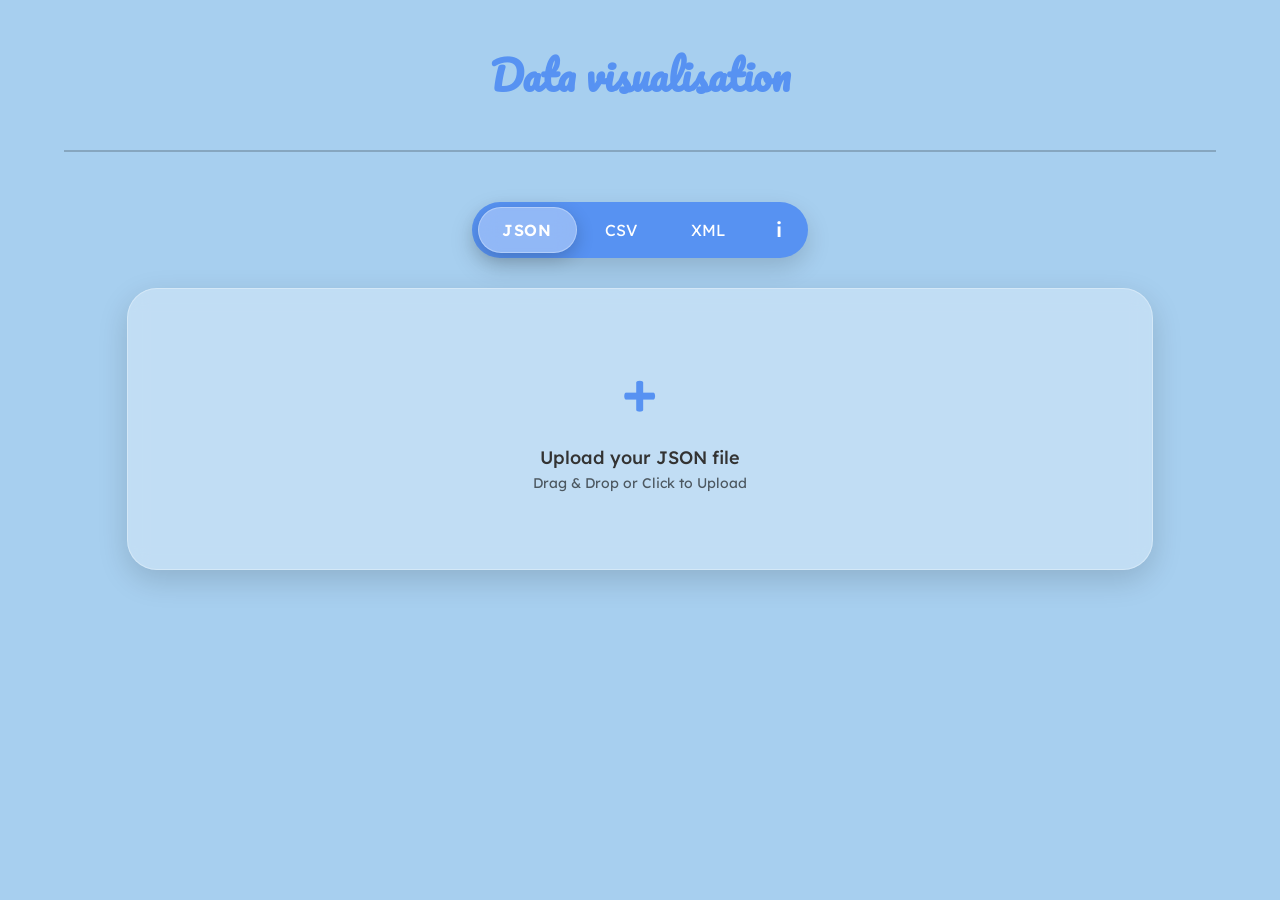
==== index.html @ 43d96d8f "Add files via upload" ====
<!DOCTYPE html>
<html lang="en">
<head>
<meta charset="UTF-8">
<meta name="viewport" content="width=device-width, initial-scale=1.0">
<title>Data visualisation · refined</title>
<link rel="preconnect" href="https://fonts.googleapis.com">
<link rel="preconnect" href="https://fonts.gstatic.com" crossorigin>
<link href="https://fonts.googleapis.com/css2?family=Pacifico&display=swap" rel="stylesheet">
<link href="https://fonts.googleapis.com/css2?family=Lexend:wght@100..900&display=swap" rel="stylesheet">
<link rel="preconnect" href="https://fonts.googleapis.com">
<link rel="preconnect" href="https://fonts.gstatic.com" crossorigin>
<link href="https://fonts.googleapis.com/css2?family=Lilita+One&display=swap" rel="stylesheet">
<style>
body {
    background: #a7cfef;
    margin: 0;
    font-family: "Lexend", sans-serif;
    min-height: 100vh;
    display: flex;
    flex-direction: column;
}
.container {
    flex: 1;
    display: flex;
    flex-direction: column;
}
.headline {
    font-family: "Pacifico";
    font-size: 30pt;
    font-weight: 700;
    text-align: center;
    color: #5792f2;
    margin-top: 40px;
    margin-bottom: 20px;
}
.line {
    border: none;
    height: 2px;
    background: rgba(0,0,0,0.2);
    width: 90%;
    margin: 20px auto;
}
.buttons-row {
    display: flex;
    justify-content: center;
    margin: 30px 0 10px 0;
}
.pill-container {
    position: relative;
    display: flex;
    gap: 6px;
    padding: 6px;
    border-radius: 999px;
    background: #5792f2;
    box-shadow: 0 10px 25px rgba(0,0,0,0.15);
}
.pill-container button,
.pill-container .info-tab {
    position: relative;
    background: none;
    border: none;
    padding: 12px 24px;
    font-size: 16px;
    border-radius: 999px;
    cursor: pointer;
    z-index: 2;
    color: white;
    font-family: "Lexend", sans-serif;
    line-height: 1;
    display: flex;
    align-items: center;
    justify-content: center;
    transition: all 0.3s ease;
}
.pill-container .info-tab {
    padding: 12px 20px;
    font-weight: 600;
    font-size: 20px;
}
.pill-container button.active {
    font-weight: 600;
    letter-spacing: 0.5px;
}
.selector {
    position: absolute;
    top: 50%;
    transform: translateY(-50%);
    left: 6px;
    height: calc(100% - 12px);
    background: rgba(255,255,255,0.35);
    backdrop-filter: blur(10px);
    border-radius: 999px;
    transition: left 0.35s cubic-bezier(.25,.8,.25,1), width 0.35s cubic-bezier(.25,.8,.25,1);
    box-shadow: 0 6px 18px rgba(0,0,0,0.2);
    z-index: 1;
    border: 1px solid rgba(255,255,255,0.3);
    pointer-events: none;
}
.info-panel-wrapper {
    overflow: hidden;
    transition: height 0.4s cubic-bezier(0.25, 0.8, 0.25, 1), opacity 0.3s ease;
    width: fit-content;
    max-width: 90%;
    margin: 0 auto;
    height: 0;
    opacity: 0;
    border-radius: 40px; /* Gleiche Rundung wie Panel */
    box-shadow: 0 10px 25px rgba(0,0,0,0.2); /* Schatten am Wrapper */
}
.info-panel-wrapper.visible {
    opacity: 1;
}
.info-panel {
    width: 500px;
    max-width: 100%;
    background: rgba(255,255,255,0.35);
    backdrop-filter: blur(16px);
    -webkit-backdrop-filter: blur(16px);
    border-radius: 40px;
    padding: 20px 28px;
    border: 1px solid rgba(255,255,255,0.4);
    color: #1e2b3c;
    position: relative;
    will-change: transform, opacity;
    /* Kein eigener Schatten mehr */
}
.info-panel h4 {
    margin: 0 0 8px 0;
    font-family: "Lexend", sans-serif;
    font-weight: 600;
    font-size: 18px;
    color: #0f2a44;
    border-bottom: 1px solid rgba(255,255,255,0.3);
    padding-bottom: 5px;
    padding-right: 30px;
}
.info-panel p {
    margin: 8px 0;
    font-size: 15px;
    line-height: 1.5;
}
.info-panel .format-example {
    background: rgba(255,255,255,0.3);
    border-radius: 24px;
    padding: 12px 16px;
    font-family: monospace;
    font-size: 14px;
    margin-top: 12px;
    border: 1px solid rgba(255,255,255,0.4);
    color: #1d3557;
    word-break: break-word;
    backdrop-filter: blur(4px);
}
.close-info {
    position: absolute;
    top: 12px;
    right: 18px;
    background: rgba(255,255,255,0.3);
    border: none;
    font-size: 24px;
    cursor: pointer;
    color: #2c3e50;
    width: 32px;
    height: 32px;
    border-radius: 50%;
    display: flex;
    align-items: center;
    justify-content: center;
    backdrop-filter: blur(5px);
    transition: 0.2s;
    border: 1px solid rgba(255,255,255,0.4);
}
.close-info:hover {
    background: rgba(255,255,255,0.5);
    transform: scale(1.1);
}
.upload-section {
    position: relative;
    width: 100%;
    display: flex;
    flex-direction: column;
    align-items: center;
    transition: margin 0.35s cubic-bezier(0.25, 0.8, 0.25, 1);
}
.upload-box {
    width: 80%;
    height: 280px;
    margin: 20px auto;
    background: rgba(255,255,255,0.3);
    border-radius: 30px;
    backdrop-filter: blur(10px);
    -webkit-backdrop-filter: blur(10px);
    display: flex;
    flex-direction: column;
    align-items: center;
    justify-content: center;
    cursor: pointer;
    transition: .3s;
    border: 1px solid rgba(255,255,255,0.3);
    box-shadow: 0 10px 30px rgba(0,0,0,0.15);
}
.upload-box:hover {
    background: rgba(255,255,255,0.4);
    box-shadow: 0 15px 35px rgba(0,0,0,0.2);
    transform: translateY(-5px);
}
@keyframes successFlash {
    0% { background: rgba(255,255,255,0.3); border-color: rgba(255,255,255,0.3); }
    20% { background: rgba(200, 240, 200, 0.4); border-color: rgba(76, 175, 80, 0.6); }
    100% { background: rgba(255,255,255,0.3); border-color: rgba(255,255,255,0.3); }
}
@keyframes errorFlash {
    0% { background: rgba(255,255,255,0.3); border-color: rgba(255,255,255,0.3); }
    20% { background: rgba(255, 200, 200, 0.4); border-color: rgba(244, 67, 54, 0.6); }
    100% { background: rgba(255,255,255,0.3); border-color: rgba(255,255,255,0.3); }
}
.upload-box.success-flash { animation: successFlash 1.2s ease-out forwards; }
.upload-box.error-flash { animation: errorFlash 1.2s ease-out forwards; }
.upload-box .icon {
    font-family: "Lilita One", sans-serif;
    font-style: normal;
    font-size: 60px;
    line-height: 1;
    margin-bottom: 15px;
    font-weight: 300;
    transition: all 0.4s cubic-bezier(0.25,0.8,0.25,1);
}
.upload-box .icon.default { color: #5792f2; }
.upload-box:hover .icon.default { transform: scale(1.15) translateY(-10px); color: #5792f2; }
.upload-box .icon.checkmark { color: #4CAF50; animation: checkmarkAppear 0.5s cubic-bezier(0.175,0.885,0.32,1.275); }
.upload-box .icon.xmark { color: #F44336; animation: xmarkAppear 0.5s cubic-bezier(0.175,0.885,0.32,1.275); }
@keyframes checkmarkAppear {
    0% { transform: scale(0) rotate(-180deg); opacity: 0; }
    100% { transform: scale(1) rotate(0deg); opacity: 1; }
}
@keyframes xmarkAppear {
    0% { transform: scale(0) rotate(180deg); opacity: 0; }
    100% { transform: scale(1) rotate(0deg); opacity: 1; }
}
@keyframes slideUp {
    0% { opacity: 0; transform: translateY(30px); }
    100% { opacity: 1; transform: translateY(0); }
}
@keyframes slideDown {
    0% { opacity: 1; transform: translateY(0); }
    100% { opacity: 0; transform: translateY(30px); }
}
.upload-text {
    margin-top: 5px;
    font-size: 18px;
    color: #333;
    font-weight: 500;
    transition: all 0.4s cubic-bezier(0.25,0.8,0.25,1);
}
.upload-text.filename { color: #1c1c1c !important; }
.upload-text.fade-out { opacity: 0; transform: translateY(-10px); }
.upload-text.fade-in { opacity: 1; transform: translateY(0); }
.sub-text {
    font-size: 14px;
    opacity: 0.6;
    margin-top: 5px;
    transition: all 0.4s cubic-bezier(0.25,0.8,0.25,1);
}
input[type=file] { display: none; }
.create-btn-container {
    width: 80%;
    margin: 10px auto 30px auto;
    display: flex;
    justify-content: center;
    opacity: 0;
    transform: translateY(30px);
    transition: opacity 0.5s ease, transform 0.5s ease;
    pointer-events: none;
}
.create-btn-container.show {
    opacity: 1;
    transform: translateY(0);
    pointer-events: auto;
    animation: slideUp 0.5s cubic-bezier(0.175,0.885,0.32,1.275);
}
.create-btn-container.hide { animation: slideDown 0.3s ease forwards; }
.create-btn {
    background: #5792f2;
    color: white;
    border: none;
    padding: 16px 48px;
    font-size: 20px;
    font-weight: 600;
    border-radius: 50px;
    cursor: pointer;
    font-family: "Lexend", sans-serif;
    letter-spacing: 1px;
    box-shadow: 0 15px 30px rgba(87,146,242,0.35);
    transition: all 0.9s cubic-bezier(0.25,0.1,0.15,1);
    border: 1px solid rgba(255,255,255,0.3);
    backdrop-filter: blur(5px);
    position: relative;
    overflow: hidden;
    z-index: 1;
}
.create-btn::before {
    content: '';
    position: absolute;
    top: -50%;
    left: -50%;
    width: 200%;
    height: 200%;
    background: linear-gradient(115deg, rgba(255,255,255,0) 0%, rgba(255,255,255,0.15) 20%, rgba(255,255,255,0.5) 45%, rgba(255,255,255,0.7) 50%, rgba(255,255,255,0.5) 55%, rgba(255,255,255,0.15) 80%, rgba(255,255,255,0) 100%);
    transform: rotate(20deg) translateY(-40%) translateX(-30%);
    transition: transform 2.2s cubic-bezier(0.19,1,0.22,1);
    z-index: -1;
    opacity: 0;
    pointer-events: none;
}
.create-btn::after {
    content: '';
    position: absolute;
    top: 0;
    left: 0;
    width: 100%;
    height: 100%;
    background: radial-gradient(circle at 30% 50%, rgba(255,255,255,0.4) 0%, rgba(255,255,255,0) 70%);
    opacity: 0;
    transition: opacity 1.4s ease;
    z-index: -1;
    pointer-events: none;
}
.create-btn:hover {
    background: rgba(87, 146, 242, 0.45);
    color: #ffffff;
    text-shadow: 0 2px 6px rgba(0,0,0,0.35), 0 0 20px rgba(255,255,255,0.6);
    border-color: rgba(255,255,255,0.95);
    box-shadow: 0 30px 45px rgba(87,146,242,0.4), inset 0 -8px 20px rgba(255,255,255,0.6), inset 0 8px 20px rgba(255,255,255,0.6), 0 0 0 2px rgba(255,255,255,0.3);
    transform: scale(1.08) translateY(-6px);
    backdrop-filter: blur(15px);
    transition: all 1.2s cubic-bezier(0.22,1,0.36,1);
}
.create-btn:hover::before {
    transform: rotate(20deg) translateY(80%) translateX(80%);
    opacity: 1;
    transition: transform 2.8s cubic-bezier(0.25,1,0.3,1), opacity 1s ease;
}
.create-btn:hover::after {
    opacity: 1;
    background: radial-gradient(circle at 70% 30%, rgba(255,255,255,0.6) 0%, rgba(255,255,255,0.2) 40%, rgba(255,255,255,0) 80%);
    transition: opacity 1.2s ease, background 1.5s ease;
}
.create-btn:active {
    transform: translateY(3px) scale(0.97);
    box-shadow: 0 10px 20px rgba(87,146,242,0.3), inset 0 -3px 10px rgba(255,255,255,0.3);
    transition: transform 0.2s ease, box-shadow 0.3s ease;
}
.create-btn:focus { outline: none; }
.loading-overlay {
    position: fixed;
    top:0; left:0; width:100%; height:100%;
    background:#a7cfef; display:flex; align-items:center; justify-content:center;
    z-index:9999; opacity:0; pointer-events:none; transition:opacity 0.3s;
}
.loader { display:flex; gap:15px; }
.loader span { width:20px; height:20px; background:#5792f2; border-radius:50%; animation:pulse 0.6s infinite ease-in-out; }
.loader span:nth-child(2) { animation-delay:0.2s; }
.loader span:nth-child(3) { animation-delay:0.4s; }
@keyframes pulse { 0%,80%,100% { transform:scale(0); opacity:0.3; } 40% { transform:scale(1); opacity:1; } }
</style>
</head>
<body>
<div class="container" id="mainContainer">
    <h1 class="headline">Data visualisation</h1>
    <hr class="line">
    <div class="buttons-row">
        <div class="pill-container" id="pillContainer">
            <div class="selector" id="selector"></div>
            <button class="active">JSON</button>
            <button>CSV</button>
            <button>XML</button>
            <div class="info-tab" id="infoTab">i</div>
        </div>
    </div>
    <div class="info-panel-wrapper" id="infoPanelWrapper">
        <div class="info-panel" id="infoPanel">
            <button class="close-info" id="closeInfoBtn">&times;</button>
            <h4 id="infoTitle">JSON format</h4>
            <p id="infoDesc">Hierarchical key‑value data. Usually an array of objects with x, y, z fields.</p>
            <div class="format-example" id="infoExample">[ {"x": 10, "y": 20, "z": 30}, {"x": 15, "y": 18, "z": 25} ]</div>
        </div>
    </div>
    <div class="upload-section" id="uploadSection">
        <div class="upload-box" id="uploadBox">
            <div class="icon default" id="uploadIcon">+</div>
            <div class="upload-text" id="uploadText">Upload your JSON file</div>
            <div class="sub-text" id="subText">Drag & Drop or Click to Upload</div>
            <input type="file" id="fileInput" accept="">
        </div>
        <div class="create-btn-container" id="createBtnContainer">
            <button class="create-btn" id="createBtn">Create Visualisation</button>
        </div>
    </div>
</div>
<div class="loading-overlay" id="loadingOverlay">
    <div class="loader"><span></span><span></span><span></span></div>
</div>
<script>
const buttons = document.querySelectorAll(".pill-container button");
const selector = document.getElementById("selector");
const infoTab = document.getElementById("infoTab");
const infoPanelWrapper = document.getElementById("infoPanelWrapper");
const infoPanel = document.getElementById("infoPanel");
const closeInfoBtn = document.getElementById("closeInfoBtn");
const uploadBox = document.getElementById("uploadBox");
const fileInput = document.getElementById("fileInput");
const uploadText = document.getElementById("uploadText");
const subText = document.getElementById("subText");
const uploadIcon = document.getElementById("uploadIcon");
const createBtnContainer = document.getElementById("createBtnContainer");
const createBtn = document.getElementById("createBtn");
const infoTitle = document.getElementById("infoTitle");
const infoDesc = document.getElementById("infoDesc");
const infoExample = document.getElementById("infoExample");
let currentFileType = "json";
let currentFile = null;
let infoVisible = false;
let animating = false;
let hoverTimeout = null;

const fileTypes = {
    json: ['.json', 'application/json'],
    csv: ['.csv', 'text/csv'],
    xml: ['.xml', 'text/xml', 'application/xml']
};

const infoContent = {
    json: { title: "JSON format", desc: "Hierarchical key‑value data. Usually an array of objects with x, y, z fields.", example: '[ {"x": 10, "y": 20, "z": 30}, {"x": 15, "y": 18, "z": 25} ]' },
    csv: { title: "CSV format", desc: "Comma‑separated values. First row headers, then rows with x,y,z numbers.", example: 'x,y,z\n10,20,30\n15,18,25\n22,27,33' },
    xml: { title: "XML format", desc: "Nested elements with attributes. Often <point x=\"...\" y=\"...\" z=\"...\" />.", example: '<points>\n  <point x="10" y="20" z="30"/>\n  <point x="15" y="18" z="25"/>\n</points>' }
};

function updateInfoContent(type) {
    const c = infoContent[type];
    infoTitle.innerText = c.title;
    infoDesc.innerText = c.desc;
    infoExample.innerText = c.example;
}

// Animierte Höhenänderung des Info-Panels bei Inhaltwechsel (nur wenn sichtbar)
function animatePanelHeightChange(updateFn) {
    if (!infoVisible || animating) {
        updateFn();
        return;
    }
    animating = true;
    const wrapper = infoPanelWrapper;
    const currentHeight = wrapper.offsetHeight;
    wrapper.style.height = currentHeight + 'px';
    wrapper.offsetHeight;
    updateFn();
    wrapper.style.height = 'auto';
    const targetHeight = wrapper.offsetHeight;
    wrapper.style.height = currentHeight + 'px';
    wrapper.offsetHeight;
    wrapper.style.height = targetHeight + 'px';
    const onTransitionEnd = () => {
        wrapper.style.height = 'auto';
        wrapper.classList.add('visible');
        wrapper.removeEventListener('transitionend', onTransitionEnd);
        animating = false;
    };
    wrapper.addEventListener('transitionend', onTransitionEnd, { once: true });
}

function showInfoPanel() {
    if (infoVisible || animating) return;
    animating = true;
    const wrapper = infoPanelWrapper;
    wrapper.classList.add('visible');
    wrapper.style.height = 'auto';
    const targetHeight = wrapper.offsetHeight;
    wrapper.style.height = '0';
    wrapper.offsetHeight;
    wrapper.style.height = targetHeight + 'px';
    const onTransitionEnd = () => {
        wrapper.style.height = 'auto';
        infoVisible = true;
        animating = false;
        wrapper.removeEventListener('transitionend', onTransitionEnd);
    };
    wrapper.addEventListener('transitionend', onTransitionEnd, { once: true });
}

function hideInfoPanel() {
    if (!infoVisible || animating) return;
    animating = true;
    const wrapper = infoPanelWrapper;
    const currentHeight = wrapper.offsetHeight;
    wrapper.style.height = currentHeight + 'px';
    wrapper.offsetHeight;
    wrapper.style.height = '0';
    const onTransitionEnd = () => {
        wrapper.classList.remove('visible');
        wrapper.style.height = '0';
        infoVisible = false;
        animating = false;
        wrapper.removeEventListener('transitionend', onTransitionEnd);
    };
    wrapper.addEventListener('transitionend', onTransitionEnd, { once: true });
}

// Hover über Upload-Box schließt Info-Panel
uploadBox.addEventListener('mouseenter', () => {
    if (infoVisible && !animating) {
        // Kleiner Delay, damit nicht bei jeder Berührung sofort schließt
        if (hoverTimeout) clearTimeout(hoverTimeout);
        hoverTimeout = setTimeout(() => {
            hideInfoPanel();
        }, 50);
    }
});

uploadBox.addEventListener('mouseleave', () => {
    if (hoverTimeout) {
        clearTimeout(hoverTimeout);
        hoverTimeout = null;
    }
});

function moveSelector(btn) {
    selector.style.width = btn.offsetWidth + "px";
    selector.style.left = btn.offsetLeft + "px";
    buttons.forEach(b => b.classList.remove('active'));
    btn.classList.add('active');
    const fileType = btn.textContent.toLowerCase();
    currentFileType = fileType;
    fileInput.accept = fileTypes[fileType].join(',');
    animateTextChange(uploadText, `Upload your ${fileType.toUpperCase()} file`);
    resetUploadBox();
    hideCreateButton();
    currentFile = null;
    animatePanelHeightChange(() => updateInfoContent(fileType));
}

function animateTextChange(el, newText) {
    el.classList.add('fade-out');
    setTimeout(() => {
        el.textContent = newText;
        el.classList.remove('fade-out');
        el.classList.add('fade-in');
    }, 200);
    setTimeout(() => el.classList.remove('fade-in'), 600);
}

function resetUploadBox() {
    uploadIcon.className = 'icon default';
    uploadIcon.textContent = '+';
    uploadBox.classList.remove('success-flash', 'error-flash');
    uploadText.style.color = '#333';
    uploadText.classList.remove('filename');
    subText.textContent = 'Drag & Drop or Click to Upload';
    subText.style.color = '';
}

function hideCreateButton() {
    createBtnContainer.classList.remove('show');
    createBtnContainer.classList.add('hide');
    setTimeout(() => createBtnContainer.style.display = 'none', 300);
}

function showCreateButton() {
    createBtnContainer.style.display = 'flex';
    void createBtnContainer.offsetWidth;
    createBtnContainer.classList.remove('hide');
    createBtnContainer.classList.add('show');
}

function showSuccess(file) {
    currentFile = file;
    uploadIcon.className = 'icon checkmark';
    uploadIcon.textContent = '✓';
    uploadBox.classList.add('success-flash');
    uploadText.textContent = file.name;
    uploadText.style.color = '#1c1c1c';
    uploadText.classList.add('filename');
    subText.textContent = '✓ File ready for visualisation';
    subText.style.color = '#2e7d32';
    showCreateButton();
    setTimeout(() => uploadBox.classList.remove('success-flash'), 1200);
}

function showError() {
    currentFile = null;
    uploadIcon.className = 'icon xmark';
    uploadIcon.textContent = '✕';
    uploadBox.classList.add('error-flash');
    animateTextChange(uploadText, `Upload your ${currentFileType.toUpperCase()} file`);
    uploadText.style.color = '#c62828';
    uploadText.classList.remove('filename');
    subText.textContent = '✕ Invalid file type. Please select a ' + currentFileType.toUpperCase() + ' file';
    subText.style.color = '#c62828';
    hideCreateButton();
    setTimeout(() => {
        if (!fileInput.files.length || !isValidFileType(fileInput.files[0])) resetUploadBox();
        uploadBox.classList.remove('error-flash');
    }, 3000);
}

function isValidFileType(file) {
    const ext = '.' + file.name.split('.').pop().toLowerCase();
    const type = file.type;
    return fileTypes[currentFileType].some(t => ext === t || type === t || type.includes(currentFileType));
}

function validateAndProcessFile(file) {
    if (file && isValidFileType(file)) { showSuccess(file); fileInput.files = fileInput.files; return true; }
    else if (file) { showError(); fileInput.value = ''; return false; }
    return false;
}

infoTab.addEventListener('click', (e) => {
    e.stopPropagation();
    if (infoVisible) hideInfoPanel(); else showInfoPanel();
});

closeInfoBtn.addEventListener('click', (e) => {
    e.stopPropagation();
    hideInfoPanel();
});

document.addEventListener('click', (e) => {
    if (!infoTab.contains(e.target) && !infoPanelWrapper.contains(e.target) && !e.target.closest('.pill-container button') && infoVisible) {
        hideInfoPanel();
    }
});

window.addEventListener('load', () => {
    setTimeout(() => {
        moveSelector(buttons[0]);
        createBtnContainer.style.display = 'none';
        infoPanelWrapper.style.height = '0';
    }, 50);
});

window.addEventListener('resize', () => {
    const active = document.querySelector(".pill-container button.active") || buttons[0];
    moveSelector(active);
});

buttons.forEach(btn => {
    btn.addEventListener('click', () => {
        moveSelector(btn);
        fileInput.value = '';
        resetUploadBox();
        hideCreateButton();
        currentFile = null;
    });
});

fileInput.addEventListener('change', (e) => validateAndProcessFile(e.target.files[0]));

uploadBox.addEventListener('dragover', (e) => e.preventDefault());
uploadBox.addEventListener('dragleave', () => uploadBox.style.background = "rgba(255,255,255,0.3)");
uploadBox.addEventListener('drop', (e) => {
    e.preventDefault();
    uploadBox.style.background = "rgba(255,255,255,0.3)";
    const file = e.dataTransfer.files[0];
    if (validateAndProcessFile(file)) fileInput.files = e.dataTransfer.files;
    else fileInput.value = '';
});

uploadBox.addEventListener('click', () => fileInput.click());

createBtn.addEventListener('click', () => {
    if (!currentFile) return;
    const overlay = document.getElementById('loadingOverlay');
    document.querySelector('.container').style.display = 'none';
    overlay.style.opacity = '1';
    overlay.style.pointerEvents = 'auto';
    setTimeout(() => {
        overlay.style.opacity = '0';
        overlay.style.pointerEvents = 'none';
    }, 1500);
});

fileInput.accept = fileTypes.json.join(',');
updateInfoContent('json');
</script>
</body>
</html>
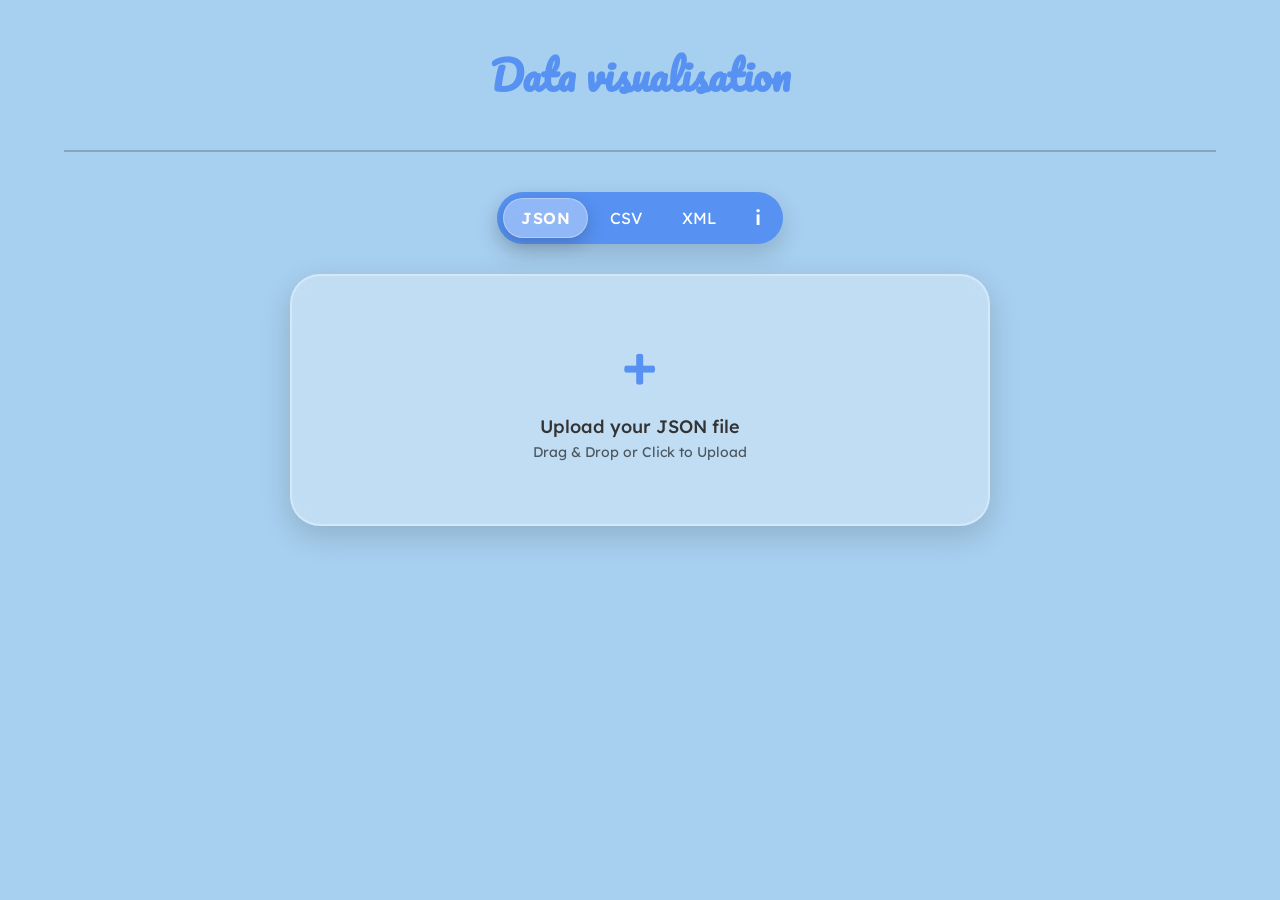
==== commit dccc7d5e: "Add files via upload" ====
--- a/index.html
+++ b/index.html
@@ -1,687 +1,603 @@
-<!DOCTYPE html>
-<html lang="en">
-<head>
-<meta charset="UTF-8">
-<meta name="viewport" content="width=device-width, initial-scale=1.0">
-<title>Data visualisation · refined</title>
-<link rel="preconnect" href="https://fonts.googleapis.com">
-<link rel="preconnect" href="https://fonts.gstatic.com" crossorigin>
-<link href="https://fonts.googleapis.com/css2?family=Pacifico&display=swap" rel="stylesheet">
-<link href="https://fonts.googleapis.com/css2?family=Lexend:wght@100..900&display=swap" rel="stylesheet">
-<link rel="preconnect" href="https://fonts.googleapis.com">
-<link rel="preconnect" href="https://fonts.gstatic.com" crossorigin>
-<link href="https://fonts.googleapis.com/css2?family=Lilita+One&display=swap" rel="stylesheet">
-<style>
-body {
-    background: #a7cfef;
-    margin: 0;
-    font-family: "Lexend", sans-serif;
-    min-height: 100vh;
-    display: flex;
-    flex-direction: column;
-}
-.container {
-    flex: 1;
-    display: flex;
-    flex-direction: column;
-}
-.headline {
-    font-family: "Pacifico";
-    font-size: 30pt;
-    font-weight: 700;
-    text-align: center;
-    color: #5792f2;
-    margin-top: 40px;
-    margin-bottom: 20px;
-}
-.line {
-    border: none;
-    height: 2px;
-    background: rgba(0,0,0,0.2);
-    width: 90%;
-    margin: 20px auto;
-}
-.buttons-row {
-    display: flex;
-    justify-content: center;
-    margin: 30px 0 10px 0;
-}
-.pill-container {
-    position: relative;
-    display: flex;
-    gap: 6px;
-    padding: 6px;
-    border-radius: 999px;
-    background: #5792f2;
-    box-shadow: 0 10px 25px rgba(0,0,0,0.15);
-}
-.pill-container button,
-.pill-container .info-tab {
-    position: relative;
-    background: none;
-    border: none;
-    padding: 12px 24px;
-    font-size: 16px;
-    border-radius: 999px;
-    cursor: pointer;
-    z-index: 2;
-    color: white;
-    font-family: "Lexend", sans-serif;
-    line-height: 1;
-    display: flex;
-    align-items: center;
-    justify-content: center;
-    transition: all 0.3s ease;
-}
-.pill-container .info-tab {
-    padding: 12px 20px;
-    font-weight: 600;
-    font-size: 20px;
-}
-.pill-container button.active {
-    font-weight: 600;
-    letter-spacing: 0.5px;
-}
-.selector {
-    position: absolute;
-    top: 50%;
-    transform: translateY(-50%);
-    left: 6px;
-    height: calc(100% - 12px);
-    background: rgba(255,255,255,0.35);
-    backdrop-filter: blur(10px);
-    border-radius: 999px;
-    transition: left 0.35s cubic-bezier(.25,.8,.25,1), width 0.35s cubic-bezier(.25,.8,.25,1);
-    box-shadow: 0 6px 18px rgba(0,0,0,0.2);
-    z-index: 1;
-    border: 1px solid rgba(255,255,255,0.3);
-    pointer-events: none;
-}
-.info-panel-wrapper {
-    overflow: hidden;
-    transition: height 0.4s cubic-bezier(0.25, 0.8, 0.25, 1), opacity 0.3s ease;
-    width: fit-content;
-    max-width: 90%;
-    margin: 0 auto;
-    height: 0;
-    opacity: 0;
-    border-radius: 40px; /* Gleiche Rundung wie Panel */
-    box-shadow: 0 10px 25px rgba(0,0,0,0.2); /* Schatten am Wrapper */
-}
-.info-panel-wrapper.visible {
-    opacity: 1;
-}
-.info-panel {
-    width: 500px;
-    max-width: 100%;
-    background: rgba(255,255,255,0.35);
-    backdrop-filter: blur(16px);
-    -webkit-backdrop-filter: blur(16px);
-    border-radius: 40px;
-    padding: 20px 28px;
-    border: 1px solid rgba(255,255,255,0.4);
-    color: #1e2b3c;
-    position: relative;
-    will-change: transform, opacity;
-    /* Kein eigener Schatten mehr */
-}
-.info-panel h4 {
-    margin: 0 0 8px 0;
-    font-family: "Lexend", sans-serif;
-    font-weight: 600;
-    font-size: 18px;
-    color: #0f2a44;
-    border-bottom: 1px solid rgba(255,255,255,0.3);
-    padding-bottom: 5px;
-    padding-right: 30px;
-}
-.info-panel p {
-    margin: 8px 0;
-    font-size: 15px;
-    line-height: 1.5;
-}
-.info-panel .format-example {
-    background: rgba(255,255,255,0.3);
-    border-radius: 24px;
-    padding: 12px 16px;
-    font-family: monospace;
-    font-size: 14px;
-    margin-top: 12px;
-    border: 1px solid rgba(255,255,255,0.4);
-    color: #1d3557;
-    word-break: break-word;
-    backdrop-filter: blur(4px);
-}
-.close-info {
-    position: absolute;
-    top: 12px;
-    right: 18px;
-    background: rgba(255,255,255,0.3);
-    border: none;
-    font-size: 24px;
-    cursor: pointer;
-    color: #2c3e50;
-    width: 32px;
-    height: 32px;
-    border-radius: 50%;
-    display: flex;
-    align-items: center;
-    justify-content: center;
-    backdrop-filter: blur(5px);
-    transition: 0.2s;
-    border: 1px solid rgba(255,255,255,0.4);
-}
-.close-info:hover {
-    background: rgba(255,255,255,0.5);
-    transform: scale(1.1);
-}
-.upload-section {
-    position: relative;
-    width: 100%;
-    display: flex;
-    flex-direction: column;
-    align-items: center;
-    transition: margin 0.35s cubic-bezier(0.25, 0.8, 0.25, 1);
-}
-.upload-box {
-    width: 80%;
-    height: 280px;
-    margin: 20px auto;
-    background: rgba(255,255,255,0.3);
-    border-radius: 30px;
-    backdrop-filter: blur(10px);
-    -webkit-backdrop-filter: blur(10px);
-    display: flex;
-    flex-direction: column;
-    align-items: center;
-    justify-content: center;
-    cursor: pointer;
-    transition: .3s;
-    border: 1px solid rgba(255,255,255,0.3);
-    box-shadow: 0 10px 30px rgba(0,0,0,0.15);
-}
-.upload-box:hover {
-    background: rgba(255,255,255,0.4);
-    box-shadow: 0 15px 35px rgba(0,0,0,0.2);
-    transform: translateY(-5px);
-}
-@keyframes successFlash {
-    0% { background: rgba(255,255,255,0.3); border-color: rgba(255,255,255,0.3); }
-    20% { background: rgba(200, 240, 200, 0.4); border-color: rgba(76, 175, 80, 0.6); }
-    100% { background: rgba(255,255,255,0.3); border-color: rgba(255,255,255,0.3); }
-}
-@keyframes errorFlash {
-    0% { background: rgba(255,255,255,0.3); border-color: rgba(255,255,255,0.3); }
-    20% { background: rgba(255, 200, 200, 0.4); border-color: rgba(244, 67, 54, 0.6); }
-    100% { background: rgba(255,255,255,0.3); border-color: rgba(255,255,255,0.3); }
-}
-.upload-box.success-flash { animation: successFlash 1.2s ease-out forwards; }
-.upload-box.error-flash { animation: errorFlash 1.2s ease-out forwards; }
-.upload-box .icon {
-    font-family: "Lilita One", sans-serif;
-    font-style: normal;
-    font-size: 60px;
-    line-height: 1;
-    margin-bottom: 15px;
-    font-weight: 300;
-    transition: all 0.4s cubic-bezier(0.25,0.8,0.25,1);
-}
-.upload-box .icon.default { color: #5792f2; }
-.upload-box:hover .icon.default { transform: scale(1.15) translateY(-10px); color: #5792f2; }
-.upload-box .icon.checkmark { color: #4CAF50; animation: checkmarkAppear 0.5s cubic-bezier(0.175,0.885,0.32,1.275); }
-.upload-box .icon.xmark { color: #F44336; animation: xmarkAppear 0.5s cubic-bezier(0.175,0.885,0.32,1.275); }
-@keyframes checkmarkAppear {
-    0% { transform: scale(0) rotate(-180deg); opacity: 0; }
-    100% { transform: scale(1) rotate(0deg); opacity: 1; }
-}
-@keyframes xmarkAppear {
-    0% { transform: scale(0) rotate(180deg); opacity: 0; }
-    100% { transform: scale(1) rotate(0deg); opacity: 1; }
-}
-@keyframes slideUp {
-    0% { opacity: 0; transform: translateY(30px); }
-    100% { opacity: 1; transform: translateY(0); }
-}
-@keyframes slideDown {
-    0% { opacity: 1; transform: translateY(0); }
-    100% { opacity: 0; transform: translateY(30px); }
-}
-.upload-text {
-    margin-top: 5px;
-    font-size: 18px;
-    color: #333;
-    font-weight: 500;
-    transition: all 0.4s cubic-bezier(0.25,0.8,0.25,1);
-}
-.upload-text.filename { color: #1c1c1c !important; }
-.upload-text.fade-out { opacity: 0; transform: translateY(-10px); }
-.upload-text.fade-in { opacity: 1; transform: translateY(0); }
-.sub-text {
-    font-size: 14px;
-    opacity: 0.6;
-    margin-top: 5px;
-    transition: all 0.4s cubic-bezier(0.25,0.8,0.25,1);
-}
-input[type=file] { display: none; }
-.create-btn-container {
-    width: 80%;
-    margin: 10px auto 30px auto;
-    display: flex;
-    justify-content: center;
-    opacity: 0;
-    transform: translateY(30px);
-    transition: opacity 0.5s ease, transform 0.5s ease;
-    pointer-events: none;
-}
-.create-btn-container.show {
-    opacity: 1;
-    transform: translateY(0);
-    pointer-events: auto;
-    animation: slideUp 0.5s cubic-bezier(0.175,0.885,0.32,1.275);
-}
-.create-btn-container.hide { animation: slideDown 0.3s ease forwards; }
-.create-btn {
-    background: #5792f2;
-    color: white;
-    border: none;
-    padding: 16px 48px;
-    font-size: 20px;
-    font-weight: 600;
-    border-radius: 50px;
-    cursor: pointer;
-    font-family: "Lexend", sans-serif;
-    letter-spacing: 1px;
-    box-shadow: 0 15px 30px rgba(87,146,242,0.35);
-    transition: all 0.9s cubic-bezier(0.25,0.1,0.15,1);
-    border: 1px solid rgba(255,255,255,0.3);
-    backdrop-filter: blur(5px);
-    position: relative;
-    overflow: hidden;
-    z-index: 1;
-}
-.create-btn::before {
-    content: '';
-    position: absolute;
-    top: -50%;
-    left: -50%;
-    width: 200%;
-    height: 200%;
-    background: linear-gradient(115deg, rgba(255,255,255,0) 0%, rgba(255,255,255,0.15) 20%, rgba(255,255,255,0.5) 45%, rgba(255,255,255,0.7) 50%, rgba(255,255,255,0.5) 55%, rgba(255,255,255,0.15) 80%, rgba(255,255,255,0) 100%);
-    transform: rotate(20deg) translateY(-40%) translateX(-30%);
-    transition: transform 2.2s cubic-bezier(0.19,1,0.22,1);
-    z-index: -1;
-    opacity: 0;
-    pointer-events: none;
-}
-.create-btn::after {
-    content: '';
-    position: absolute;
-    top: 0;
-    left: 0;
-    width: 100%;
-    height: 100%;
-    background: radial-gradient(circle at 30% 50%, rgba(255,255,255,0.4) 0%, rgba(255,255,255,0) 70%);
-    opacity: 0;
-    transition: opacity 1.4s ease;
-    z-index: -1;
-    pointer-events: none;
-}
-.create-btn:hover {
-    background: rgba(87, 146, 242, 0.45);
-    color: #ffffff;
-    text-shadow: 0 2px 6px rgba(0,0,0,0.35), 0 0 20px rgba(255,255,255,0.6);
-    border-color: rgba(255,255,255,0.95);
-    box-shadow: 0 30px 45px rgba(87,146,242,0.4), inset 0 -8px 20px rgba(255,255,255,0.6), inset 0 8px 20px rgba(255,255,255,0.6), 0 0 0 2px rgba(255,255,255,0.3);
-    transform: scale(1.08) translateY(-6px);
-    backdrop-filter: blur(15px);
-    transition: all 1.2s cubic-bezier(0.22,1,0.36,1);
-}
-.create-btn:hover::before {
-    transform: rotate(20deg) translateY(80%) translateX(80%);
-    opacity: 1;
-    transition: transform 2.8s cubic-bezier(0.25,1,0.3,1), opacity 1s ease;
-}
-.create-btn:hover::after {
-    opacity: 1;
-    background: radial-gradient(circle at 70% 30%, rgba(255,255,255,0.6) 0%, rgba(255,255,255,0.2) 40%, rgba(255,255,255,0) 80%);
-    transition: opacity 1.2s ease, background 1.5s ease;
-}
-.create-btn:active {
-    transform: translateY(3px) scale(0.97);
-    box-shadow: 0 10px 20px rgba(87,146,242,0.3), inset 0 -3px 10px rgba(255,255,255,0.3);
-    transition: transform 0.2s ease, box-shadow 0.3s ease;
-}
-.create-btn:focus { outline: none; }
-.loading-overlay {
-    position: fixed;
-    top:0; left:0; width:100%; height:100%;
-    background:#a7cfef; display:flex; align-items:center; justify-content:center;
-    z-index:9999; opacity:0; pointer-events:none; transition:opacity 0.3s;
-}
-.loader { display:flex; gap:15px; }
-.loader span { width:20px; height:20px; background:#5792f2; border-radius:50%; animation:pulse 0.6s infinite ease-in-out; }
-.loader span:nth-child(2) { animation-delay:0.2s; }
-.loader span:nth-child(3) { animation-delay:0.4s; }
-@keyframes pulse { 0%,80%,100% { transform:scale(0); opacity:0.3; } 40% { transform:scale(1); opacity:1; } }
-</style>
-</head>
-<body>
-<div class="container" id="mainContainer">
-    <h1 class="headline">Data visualisation</h1>
-    <hr class="line">
-    <div class="buttons-row">
-        <div class="pill-container" id="pillContainer">
-            <div class="selector" id="selector"></div>
-            <button class="active">JSON</button>
-            <button>CSV</button>
-            <button>XML</button>
-            <div class="info-tab" id="infoTab">i</div>
-        </div>
-    </div>
-    <div class="info-panel-wrapper" id="infoPanelWrapper">
-        <div class="info-panel" id="infoPanel">
-            <button class="close-info" id="closeInfoBtn">&times;</button>
-            <h4 id="infoTitle">JSON format</h4>
-            <p id="infoDesc">Hierarchical key‑value data. Usually an array of objects with x, y, z fields.</p>
-            <div class="format-example" id="infoExample">[ {"x": 10, "y": 20, "z": 30}, {"x": 15, "y": 18, "z": 25} ]</div>
-        </div>
-    </div>
-    <div class="upload-section" id="uploadSection">
-        <div class="upload-box" id="uploadBox">
-            <div class="icon default" id="uploadIcon">+</div>
-            <div class="upload-text" id="uploadText">Upload your JSON file</div>
-            <div class="sub-text" id="subText">Drag & Drop or Click to Upload</div>
-            <input type="file" id="fileInput" accept="">
-        </div>
-        <div class="create-btn-container" id="createBtnContainer">
-            <button class="create-btn" id="createBtn">Create Visualisation</button>
-        </div>
-    </div>
-</div>
-<div class="loading-overlay" id="loadingOverlay">
-    <div class="loader"><span></span><span></span><span></span></div>
-</div>
-<script>
-const buttons = document.querySelectorAll(".pill-container button");
-const selector = document.getElementById("selector");
-const infoTab = document.getElementById("infoTab");
-const infoPanelWrapper = document.getElementById("infoPanelWrapper");
-const infoPanel = document.getElementById("infoPanel");
-const closeInfoBtn = document.getElementById("closeInfoBtn");
-const uploadBox = document.getElementById("uploadBox");
-const fileInput = document.getElementById("fileInput");
-const uploadText = document.getElementById("uploadText");
-const subText = document.getElementById("subText");
-const uploadIcon = document.getElementById("uploadIcon");
-const createBtnContainer = document.getElementById("createBtnContainer");
-const createBtn = document.getElementById("createBtn");
-const infoTitle = document.getElementById("infoTitle");
-const infoDesc = document.getElementById("infoDesc");
-const infoExample = document.getElementById("infoExample");
-let currentFileType = "json";
-let currentFile = null;
-let infoVisible = false;
-let animating = false;
-let hoverTimeout = null;
-
-const fileTypes = {
-    json: ['.json', 'application/json'],
-    csv: ['.csv', 'text/csv'],
-    xml: ['.xml', 'text/xml', 'application/xml']
-};
-
-const infoContent = {
-    json: { title: "JSON format", desc: "Hierarchical key‑value data. Usually an array of objects with x, y, z fields.", example: '[ {"x": 10, "y": 20, "z": 30}, {"x": 15, "y": 18, "z": 25} ]' },
-    csv: { title: "CSV format", desc: "Comma‑separated values. First row headers, then rows with x,y,z numbers.", example: 'x,y,z\n10,20,30\n15,18,25\n22,27,33' },
-    xml: { title: "XML format", desc: "Nested elements with attributes. Often <point x=\"...\" y=\"...\" z=\"...\" />.", example: '<points>\n  <point x="10" y="20" z="30"/>\n  <point x="15" y="18" z="25"/>\n</points>' }
-};
-
-function updateInfoContent(type) {
-    const c = infoContent[type];
-    infoTitle.innerText = c.title;
-    infoDesc.innerText = c.desc;
-    infoExample.innerText = c.example;
-}
-
-// Animierte Höhenänderung des Info-Panels bei Inhaltwechsel (nur wenn sichtbar)
-function animatePanelHeightChange(updateFn) {
-    if (!infoVisible || animating) {
-        updateFn();
-        return;
-    }
-    animating = true;
-    const wrapper = infoPanelWrapper;
-    const currentHeight = wrapper.offsetHeight;
-    wrapper.style.height = currentHeight + 'px';
-    wrapper.offsetHeight;
-    updateFn();
-    wrapper.style.height = 'auto';
-    const targetHeight = wrapper.offsetHeight;
-    wrapper.style.height = currentHeight + 'px';
-    wrapper.offsetHeight;
-    wrapper.style.height = targetHeight + 'px';
-    const onTransitionEnd = () => {
-        wrapper.style.height = 'auto';
-        wrapper.classList.add('visible');
-        wrapper.removeEventListener('transitionend', onTransitionEnd);
-        animating = false;
-    };
-    wrapper.addEventListener('transitionend', onTransitionEnd, { once: true });
-}
-
-function showInfoPanel() {
-    if (infoVisible || animating) return;
-    animating = true;
-    const wrapper = infoPanelWrapper;
-    wrapper.classList.add('visible');
-    wrapper.style.height = 'auto';
-    const targetHeight = wrapper.offsetHeight;
-    wrapper.style.height = '0';
-    wrapper.offsetHeight;
-    wrapper.style.height = targetHeight + 'px';
-    const onTransitionEnd = () => {
-        wrapper.style.height = 'auto';
-        infoVisible = true;
-        animating = false;
-        wrapper.removeEventListener('transitionend', onTransitionEnd);
-    };
-    wrapper.addEventListener('transitionend', onTransitionEnd, { once: true });
-}
-
-function hideInfoPanel() {
-    if (!infoVisible || animating) return;
-    animating = true;
-    const wrapper = infoPanelWrapper;
-    const currentHeight = wrapper.offsetHeight;
-    wrapper.style.height = currentHeight + 'px';
-    wrapper.offsetHeight;
-    wrapper.style.height = '0';
-    const onTransitionEnd = () => {
-        wrapper.classList.remove('visible');
-        wrapper.style.height = '0';
-        infoVisible = false;
-        animating = false;
-        wrapper.removeEventListener('transitionend', onTransitionEnd);
-    };
-    wrapper.addEventListener('transitionend', onTransitionEnd, { once: true });
-}
-
-// Hover über Upload-Box schließt Info-Panel
-uploadBox.addEventListener('mouseenter', () => {
-    if (infoVisible && !animating) {
-        // Kleiner Delay, damit nicht bei jeder Berührung sofort schließt
-        if (hoverTimeout) clearTimeout(hoverTimeout);
-        hoverTimeout = setTimeout(() => {
-            hideInfoPanel();
-        }, 50);
-    }
-});
-
-uploadBox.addEventListener('mouseleave', () => {
-    if (hoverTimeout) {
-        clearTimeout(hoverTimeout);
-        hoverTimeout = null;
-    }
-});
-
-function moveSelector(btn) {
-    selector.style.width = btn.offsetWidth + "px";
-    selector.style.left = btn.offsetLeft + "px";
-    buttons.forEach(b => b.classList.remove('active'));
-    btn.classList.add('active');
-    const fileType = btn.textContent.toLowerCase();
-    currentFileType = fileType;
-    fileInput.accept = fileTypes[fileType].join(',');
-    animateTextChange(uploadText, `Upload your ${fileType.toUpperCase()} file`);
-    resetUploadBox();
-    hideCreateButton();
-    currentFile = null;
-    animatePanelHeightChange(() => updateInfoContent(fileType));
-}
-
-function animateTextChange(el, newText) {
-    el.classList.add('fade-out');
-    setTimeout(() => {
-        el.textContent = newText;
-        el.classList.remove('fade-out');
-        el.classList.add('fade-in');
-    }, 200);
-    setTimeout(() => el.classList.remove('fade-in'), 600);
-}
-
-function resetUploadBox() {
-    uploadIcon.className = 'icon default';
-    uploadIcon.textContent = '+';
-    uploadBox.classList.remove('success-flash', 'error-flash');
-    uploadText.style.color = '#333';
-    uploadText.classList.remove('filename');
-    subText.textContent = 'Drag & Drop or Click to Upload';
-    subText.style.color = '';
-}
-
-function hideCreateButton() {
-    createBtnContainer.classList.remove('show');
-    createBtnContainer.classList.add('hide');
-    setTimeout(() => createBtnContainer.style.display = 'none', 300);
-}
-
-function showCreateButton() {
-    createBtnContainer.style.display = 'flex';
-    void createBtnContainer.offsetWidth;
-    createBtnContainer.classList.remove('hide');
-    createBtnContainer.classList.add('show');
-}
-
-function showSuccess(file) {
-    currentFile = file;
-    uploadIcon.className = 'icon checkmark';
-    uploadIcon.textContent = '✓';
-    uploadBox.classList.add('success-flash');
-    uploadText.textContent = file.name;
-    uploadText.style.color = '#1c1c1c';
-    uploadText.classList.add('filename');
-    subText.textContent = '✓ File ready for visualisation';
-    subText.style.color = '#2e7d32';
-    showCreateButton();
-    setTimeout(() => uploadBox.classList.remove('success-flash'), 1200);
-}
-
-function showError() {
-    currentFile = null;
-    uploadIcon.className = 'icon xmark';
-    uploadIcon.textContent = '✕';
-    uploadBox.classList.add('error-flash');
-    animateTextChange(uploadText, `Upload your ${currentFileType.toUpperCase()} file`);
-    uploadText.style.color = '#c62828';
-    uploadText.classList.remove('filename');
-    subText.textContent = '✕ Invalid file type. Please select a ' + currentFileType.toUpperCase() + ' file';
-    subText.style.color = '#c62828';
-    hideCreateButton();
-    setTimeout(() => {
-        if (!fileInput.files.length || !isValidFileType(fileInput.files[0])) resetUploadBox();
-        uploadBox.classList.remove('error-flash');
-    }, 3000);
-}
-
-function isValidFileType(file) {
-    const ext = '.' + file.name.split('.').pop().toLowerCase();
-    const type = file.type;
-    return fileTypes[currentFileType].some(t => ext === t || type === t || type.includes(currentFileType));
-}
-
-function validateAndProcessFile(file) {
-    if (file && isValidFileType(file)) { showSuccess(file); fileInput.files = fileInput.files; return true; }
-    else if (file) { showError(); fileInput.value = ''; return false; }
-    return false;
-}
-
-infoTab.addEventListener('click', (e) => {
-    e.stopPropagation();
-    if (infoVisible) hideInfoPanel(); else showInfoPanel();
-});
-
-closeInfoBtn.addEventListener('click', (e) => {
-    e.stopPropagation();
-    hideInfoPanel();
-});
-
-document.addEventListener('click', (e) => {
-    if (!infoTab.contains(e.target) && !infoPanelWrapper.contains(e.target) && !e.target.closest('.pill-container button') && infoVisible) {
-        hideInfoPanel();
-    }
-});
-
-window.addEventListener('load', () => {
-    setTimeout(() => {
-        moveSelector(buttons[0]);
-        createBtnContainer.style.display = 'none';
-        infoPanelWrapper.style.height = '0';
-    }, 50);
-});
-
-window.addEventListener('resize', () => {
-    const active = document.querySelector(".pill-container button.active") || buttons[0];
-    moveSelector(active);
-});
-
-buttons.forEach(btn => {
-    btn.addEventListener('click', () => {
-        moveSelector(btn);
-        fileInput.value = '';
-        resetUploadBox();
-        hideCreateButton();
-        currentFile = null;
-    });
-});
-
-fileInput.addEventListener('change', (e) => validateAndProcessFile(e.target.files[0]));
-
-uploadBox.addEventListener('dragover', (e) => e.preventDefault());
-uploadBox.addEventListener('dragleave', () => uploadBox.style.background = "rgba(255,255,255,0.3)");
-uploadBox.addEventListener('drop', (e) => {
-    e.preventDefault();
-    uploadBox.style.background = "rgba(255,255,255,0.3)";
-    const file = e.dataTransfer.files[0];
-    if (validateAndProcessFile(file)) fileInput.files = e.dataTransfer.files;
-    else fileInput.value = '';
-});
-
-uploadBox.addEventListener('click', () => fileInput.click());
-
-createBtn.addEventListener('click', () => {
-    if (!currentFile) return;
-    const overlay = document.getElementById('loadingOverlay');
-    document.querySelector('.container').style.display = 'none';
-    overlay.style.opacity = '1';
-    overlay.style.pointerEvents = 'auto';
-    setTimeout(() => {
-        overlay.style.opacity = '0';
-        overlay.style.pointerEvents = 'none';
-    }, 1500);
-});
-
-fileInput.accept = fileTypes.json.join(',');
-updateInfoContent('json');
-</script>
-</body>
-</html>+<!DOCTYPE html>
+<html lang="en">
+<head>
+<meta charset="UTF-8">
+<meta name="viewport" content="width=device-width, initial-scale=1.0">
+<title>Data visualisation · refined</title>
+<link rel="preconnect" href="https://fonts.googleapis.com">
+<link rel="preconnect" href="https://fonts.gstatic.com" crossorigin>
+<link href="https://fonts.googleapis.com/css2?family=Pacifico&display=swap" rel="stylesheet">
+<link href="https://fonts.googleapis.com/css2?family=Lexend:wght@100..900&display=swap" rel="stylesheet">
+<link href="https://fonts.googleapis.com/css2?family=Lilita+One&display=swap" rel="stylesheet">
+<style>
+*, *::before, *::after { box-sizing: border-box; }
+body {
+    background: #a7cfef;
+    margin: 0;
+    padding: 0;
+    font-family: "Lexend", sans-serif;
+    min-height: 100vh;
+    display: flex;
+    flex-direction: column;
+}
+.container { flex: 1; display: flex; flex-direction: column; }
+.headline {
+    font-family: "Pacifico";
+    font-size: clamp(20pt, 5vw, 30pt);
+    font-weight: 700;
+    text-align: center;
+    color: #5792f2;
+    margin-top: clamp(20px, 5vh, 40px);
+    margin-bottom: 20px;
+    padding: 0 16px;
+}
+.line { border: none; height: 2px; background: rgba(0,0,0,0.2); width: 90%; margin: 20px auto; }
+.buttons-row { display: flex; justify-content: center; margin: 20px 16px 10px; }
+.pill-container {
+    position: relative; display: flex; gap: 4px; padding: 6px;
+    border-radius: 999px; background: #5792f2;
+    box-shadow: 0 10px 25px rgba(0,0,0,0.15); max-width: 100%; flex-wrap: nowrap;
+}
+.pill-container button, .pill-container .info-tab {
+    position: relative; background: none; border: none;
+    padding: 10px 18px; font-size: clamp(13px, 3vw, 16px);
+    border-radius: 999px; cursor: pointer; z-index: 2; color: white;
+    font-family: "Lexend", sans-serif; line-height: 1;
+    display: flex; align-items: center; justify-content: center;
+    transition: all 0.3s ease; white-space: nowrap;
+}
+.pill-container .info-tab {
+    padding: 10px 16px; font-weight: 600;
+    font-size: clamp(15px, 4vw, 20px); flex-shrink: 0;
+}
+.pill-container button.active { font-weight: 600; letter-spacing: 0.5px; }
+.selector {
+    position: absolute; top: 50%; transform: translateY(-50%);
+    left: 6px; height: calc(100% - 12px);
+    background: rgba(255,255,255,0.35); backdrop-filter: blur(10px);
+    border-radius: 999px;
+    transition: left 0.35s cubic-bezier(.25,.8,.25,1), width 0.35s cubic-bezier(.25,.8,.25,1);
+    box-shadow: 0 6px 18px rgba(0,0,0,0.2); z-index: 1;
+    border: 1px solid rgba(255,255,255,0.3); pointer-events: none; opacity: 0;
+}
+.selector.ready { opacity: 1; transition: left 0.35s cubic-bezier(.25,.8,.25,1), width 0.35s cubic-bezier(.25,.8,.25,1), opacity 0.2s; }
+.info-panel-wrapper {
+    overflow: hidden; height: 0; opacity: 0;
+    width: min(68%, 595px); margin: 0 auto;
+    border-radius: 40px; box-shadow: 0 10px 25px rgba(0,0,0,0.2); will-change: height;
+}
+.info-panel-wrapper.animating { transition: height 0.4s cubic-bezier(0.25, 0.8, 0.25, 1), opacity 0.3s ease; }
+.info-panel-wrapper.visible { opacity: 1; }
+.info-panel {
+    width: 100%; background: rgba(255,255,255,0.35);
+    backdrop-filter: blur(16px); -webkit-backdrop-filter: blur(16px);
+    border-radius: 40px; padding: clamp(14px, 3vw, 20px) clamp(16px, 4vw, 28px);
+    border: 1px solid rgba(255,255,255,0.4); color: #1e2b3c; position: relative;
+}
+.info-panel h4 {
+    margin: 0 0 8px 0; font-family: "Lexend", sans-serif; font-weight: 600;
+    font-size: clamp(15px, 3vw, 18px); color: #0f2a44;
+    border-bottom: 1px solid rgba(255,255,255,0.3); padding-bottom: 5px; padding-right: 36px;
+}
+.info-panel p { margin: 8px 0; font-size: clamp(13px, 2.5vw, 15px); line-height: 1.5; }
+.info-panel .format-example {
+    background: rgba(255,255,255,0.3); border-radius: 24px; padding: 10px 14px;
+    font-family: monospace; font-size: clamp(11px, 2vw, 14px); margin-top: 12px;
+    border: 1px solid rgba(255,255,255,0.4); color: #1d3557;
+    word-break: break-word; white-space: pre-wrap; backdrop-filter: blur(4px);
+}
+.close-info {
+    position: absolute; top: 12px; right: 14px;
+    background: rgba(255,255,255,0.3); border: 1px solid rgba(255,255,255,0.4);
+    font-size: 22px; cursor: pointer; color: #2c3e50;
+    width: 32px; height: 32px; border-radius: 50%;
+    display: flex; align-items: center; justify-content: center;
+    backdrop-filter: blur(5px); transition: background 0.2s, transform 0.2s; flex-shrink: 0;
+}
+.close-info:hover { background: rgba(255,255,255,0.5); transform: scale(1.1); }
+.upload-section { width: 100%; display: flex; flex-direction: column; align-items: center; padding: 0 16px; }
+.upload-box {
+    width: min(80%, 700px); height: clamp(180px, 28vh, 280px); margin: 20px auto;
+    background: rgba(255,255,255,0.3); border-radius: 30px;
+    backdrop-filter: blur(10px); -webkit-backdrop-filter: blur(10px);
+    display: flex; flex-direction: column; align-items: center; justify-content: center;
+    cursor: pointer; transition: background 0.3s, box-shadow 0.3s, transform 0.3s;
+    border: 2px solid rgba(255,255,255,0.3);
+    box-shadow: 0 10px 30px rgba(0,0,0,0.15); padding: 16px; text-align: center;
+    user-select: none;
+}
+.upload-box:hover { background: rgba(255,255,255,0.4); box-shadow: 0 15px 35px rgba(0,0,0,0.2); transform: translateY(-5px); }
+.upload-box.drag-over { background: rgba(255,255,255,0.5); border-color: rgba(87,146,242,0.7); transform: translateY(-5px); box-shadow: 0 15px 35px rgba(87,146,242,0.3); }
+@keyframes successFlash {
+    0%   { background: rgba(255,255,255,0.3); border-color: rgba(255,255,255,0.3); }
+    20%  { background: rgba(200,240,200,0.4); border-color: rgba(76,175,80,0.6); }
+    100% { background: rgba(255,255,255,0.3); border-color: rgba(255,255,255,0.3); }
+}
+@keyframes errorFlash {
+    0%   { background: rgba(255,255,255,0.3); border-color: rgba(255,255,255,0.3); }
+    20%  { background: rgba(255,200,200,0.4); border-color: rgba(244,67,54,0.6); }
+    100% { background: rgba(255,255,255,0.3); border-color: rgba(255,255,255,0.3); }
+}
+.upload-box.success-flash { animation: successFlash 1.2s ease-out forwards; }
+.upload-box.error-flash   { animation: errorFlash 1.2s ease-out forwards; }
+.upload-box .icon {
+    font-family: "Lilita One", sans-serif; font-style: normal;
+    font-size: clamp(40px, 8vw, 60px); line-height: 1; margin-bottom: 12px;
+    transition: transform 0.4s cubic-bezier(0.25,0.8,0.25,1), color 0.4s;
+    pointer-events: none;
+}
+.upload-box .icon.default  { color: #5792f2; }
+.upload-box:hover .icon.default { transform: scale(1.15) translateY(-10px); }
+.upload-box .icon.checkmark { color: #4CAF50; animation: iconAppear 0.5s cubic-bezier(0.175,0.885,0.32,1.275); }
+.upload-box .icon.xmark     { color: #F44336; animation: iconAppear 0.5s cubic-bezier(0.175,0.885,0.32,1.275); }
+@keyframes iconAppear {
+    0%   { transform: scale(0) rotate(-180deg); opacity: 0; }
+    100% { transform: scale(1) rotate(0deg);   opacity: 1; }
+}
+@keyframes slideUp {
+    0%   { opacity: 0; transform: translateY(30px); }
+    100% { opacity: 1; transform: translateY(0); }
+}
+@keyframes slideDown {
+    0%   { opacity: 1; transform: translateY(0); }
+    100% { opacity: 0; transform: translateY(30px); }
+}
+.upload-text {
+    margin-top: 4px; font-size: clamp(14px, 3vw, 18px); color: #333; font-weight: 500;
+    transition: opacity 0.25s, transform 0.25s, color 0.3s;
+    word-break: break-all; max-width: 90%; pointer-events: none;
+}
+.upload-text.filename  { color: #1c1c1c !important; }
+.upload-text.fade-out  { opacity: 0; transform: translateY(-8px); }
+.sub-text { font-size: clamp(11px, 2.5vw, 14px); opacity: 0.6; margin-top: 5px; transition: color 0.3s, opacity 0.3s; pointer-events: none; }
+input[type=file] { display: none; }
+.create-btn-container {
+    width: min(80%, 700px); margin: 6px auto 30px;
+    display: flex; justify-content: center;
+    opacity: 0; transform: translateY(30px);
+    transition: opacity 0.5s ease, transform 0.5s ease; pointer-events: none;
+}
+.create-btn-container.show {
+    opacity: 1; transform: translateY(0); pointer-events: auto;
+    animation: slideUp 0.5s cubic-bezier(0.175,0.885,0.32,1.275);
+}
+.create-btn-container.hide { animation: slideDown 0.3s ease forwards; }
+.create-btn {
+    background: #5792f2; color: white; border: 1px solid rgba(255,255,255,0.3);
+    padding: clamp(12px, 2.5vw, 16px) clamp(28px, 6vw, 48px);
+    font-size: clamp(15px, 3.5vw, 20px); font-weight: 600; border-radius: 50px;
+    cursor: pointer; font-family: "Lexend", sans-serif; letter-spacing: 1px;
+    box-shadow: 0 15px 30px rgba(87,146,242,0.35);
+    transition: all 0.9s cubic-bezier(0.25,0.1,0.15,1);
+    backdrop-filter: blur(5px); position: relative; overflow: hidden; z-index: 1;
+}
+.create-btn::before {
+    content: ''; position: absolute; top: -50%; left: -50%; width: 200%; height: 200%;
+    background: linear-gradient(115deg, rgba(255,255,255,0) 0%, rgba(255,255,255,0.15) 20%, rgba(255,255,255,0.5) 45%, rgba(255,255,255,0.7) 50%, rgba(255,255,255,0.5) 55%, rgba(255,255,255,0.15) 80%, rgba(255,255,255,0) 100%);
+    transform: rotate(20deg) translateY(-40%) translateX(-30%);
+    transition: transform 2.2s cubic-bezier(0.19,1,0.22,1); z-index: -1; opacity: 0; pointer-events: none;
+}
+.create-btn::after {
+    content: ''; position: absolute; inset: 0;
+    background: radial-gradient(circle at 30% 50%, rgba(255,255,255,0.4) 0%, rgba(255,255,255,0) 70%);
+    opacity: 0; transition: opacity 1.4s ease; z-index: -1; pointer-events: none;
+}
+.create-btn:hover {
+    background: rgba(87,146,242,0.45);
+    text-shadow: 0 2px 6px rgba(0,0,0,0.35), 0 0 20px rgba(255,255,255,0.6);
+    border-color: rgba(255,255,255,0.95);
+    box-shadow: 0 30px 45px rgba(87,146,242,0.4), inset 0 -8px 20px rgba(255,255,255,0.6), inset 0 8px 20px rgba(255,255,255,0.6), 0 0 0 2px rgba(255,255,255,0.3);
+    transform: scale(1.08) translateY(-6px); backdrop-filter: blur(15px);
+    transition: all 1.2s cubic-bezier(0.22,1,0.36,1);
+}
+.create-btn:hover::before { transform: rotate(20deg) translateY(80%) translateX(80%); opacity: 1; transition: transform 2.8s cubic-bezier(0.25,1,0.3,1), opacity 1s ease; }
+.create-btn:hover::after { opacity: 1; background: radial-gradient(circle at 70% 30%, rgba(255,255,255,0.6) 0%, rgba(255,255,255,0.2) 40%, rgba(255,255,255,0) 80%); transition: opacity 1.2s ease, background 1.5s ease; }
+.create-btn:active { transform: translateY(3px) scale(0.97); box-shadow: 0 10px 20px rgba(87,146,242,0.3), inset 0 -3px 10px rgba(255,255,255,0.3); transition: transform 0.2s ease, box-shadow 0.3s ease; }
+.create-btn:focus { outline: none; }
+.loading-overlay {
+    position: fixed; inset: 0; background: #a7cfef;
+    display: flex; align-items: center; justify-content: center;
+    z-index: 9999; opacity: 0; pointer-events: none; transition: opacity 0.3s;
+}
+.loader { display: flex; gap: 15px; }
+.loader span { width: 20px; height: 20px; background: #5792f2; border-radius: 50%; animation: pulse 0.6s infinite ease-in-out; }
+.loader span:nth-child(2) { animation-delay: 0.2s; }
+.loader span:nth-child(3) { animation-delay: 0.4s; }
+@keyframes pulse {
+    0%,80%,100% { transform: scale(0); opacity: 0.3; }
+    40%          { transform: scale(1); opacity: 1; }
+}
+@media (max-width: 768px) {
+    .upload-box { width: 90%; }
+    .create-btn-container { width: 90%; }
+    .info-panel-wrapper { width: min(76.5%, 595px); }
+}
+@media (max-width: 480px) {
+    .pill-container { gap: 2px; padding: 5px; }
+    .pill-container button, .pill-container .info-tab { padding: 9px 13px; }
+    .upload-box { width: 95%; border-radius: 20px; }
+    .create-btn-container { width: 95%; }
+    .info-panel-wrapper { width: 80.75%; border-radius: 28px; }
+    .info-panel { border-radius: 28px; }
+}
+</style>
+</head>
+<body>
+<div class="container" id="mainContainer">
+    <h1 class="headline">Data visualisation</h1>
+    <hr class="line">
+
+    <div class="buttons-row">
+        <div class="pill-container" id="pillContainer">
+            <div class="selector" id="selector"></div>
+            <button class="active">JSON</button>
+            <button>CSV</button>
+            <button>XML</button>
+            <div class="info-tab" id="infoTab" role="button" aria-label="Show format info" tabindex="0">i</div>
+        </div>
+    </div>
+
+    <div class="info-panel-wrapper" id="infoPanelWrapper">
+        <div class="info-panel" id="infoPanel">
+            <button class="close-info" id="closeInfoBtn" aria-label="Close">&times;</button>
+            <h4 id="infoTitle">JSON format</h4>
+            <p id="infoDesc">Hierarchical key‑value data. Usually an array of objects with x, y, z fields.</p>
+            <div class="format-example" id="infoExample">[ {"x": 10, "y": 20, "z": 30}, {"x": 15, "y": 18, "z": 25} ]</div>
+        </div>
+    </div>
+
+    <div class="upload-section" id="uploadSection">
+        <div class="upload-box" id="uploadBox" role="button" tabindex="0" aria-label="Upload file">
+            <div class="icon default" id="uploadIcon">+</div>
+            <div class="upload-text" id="uploadText">Upload your JSON file</div>
+            <div class="sub-text" id="subText">Drag & Drop or Click to Upload</div>
+            <input type="file" id="fileInput" accept=".json,application/json">
+        </div>
+        <div class="create-btn-container" id="createBtnContainer">
+            <button class="create-btn" id="createBtn">Create Visualisation</button>
+        </div>
+    </div>
+</div>
+
+<div class="loading-overlay" id="loadingOverlay">
+    <div class="loader"><span></span><span></span><span></span></div>
+</div>
+
+<script>
+const buttons            = document.querySelectorAll(".pill-container button");
+const selector           = document.getElementById("selector");
+const infoTab            = document.getElementById("infoTab");
+const infoPanelWrapper   = document.getElementById("infoPanelWrapper");
+const closeInfoBtn       = document.getElementById("closeInfoBtn");
+const uploadBox          = document.getElementById("uploadBox");
+const fileInput          = document.getElementById("fileInput");
+const uploadText         = document.getElementById("uploadText");
+const subText            = document.getElementById("subText");
+const uploadIcon         = document.getElementById("uploadIcon");
+const createBtnContainer = document.getElementById("createBtnContainer");
+const createBtn          = document.getElementById("createBtn");
+const infoTitle          = document.getElementById("infoTitle");
+const infoDesc           = document.getElementById("infoDesc");
+const infoExample        = document.getElementById("infoExample");
+
+let currentFileType = "json";
+let currentFile     = null;
+let infoVisible     = false;
+let panelAnimLock   = false;
+
+// ── Panel animation ──────────────────────────────────────────────────────────
+function afterTransition(el, cb, timeout = 450) {
+    let done = false;
+    const guard = () => { if (done) return; done = true; cb(); };
+    const handler = (e) => {
+        if (e.target !== el) return;
+        el.removeEventListener('transitionend', handler);
+        guard();
+    };
+    el.addEventListener('transitionend', handler);
+    setTimeout(guard, timeout);
+}
+
+function showInfoPanel() {
+    if (infoVisible || panelAnimLock) return;
+    panelAnimLock = true;
+    infoPanelWrapper.style.height = 'auto';
+    const target = infoPanelWrapper.scrollHeight;
+    infoPanelWrapper.style.height = '0px';
+    infoPanelWrapper.classList.add('visible');
+    infoPanelWrapper.offsetHeight;
+    infoPanelWrapper.classList.add('animating');
+    infoPanelWrapper.style.height = target + 'px';
+    afterTransition(infoPanelWrapper, () => {
+        infoPanelWrapper.style.height = 'auto';
+        infoPanelWrapper.classList.remove('animating');
+        infoVisible = true;
+        panelAnimLock = false;
+    });
+}
+
+function hideInfoPanel() {
+    if (!infoVisible || panelAnimLock) return;
+    panelAnimLock = true;
+    const current = infoPanelWrapper.offsetHeight;
+    infoPanelWrapper.classList.add('animating');
+    infoPanelWrapper.style.height = current + 'px';
+    infoPanelWrapper.offsetHeight;
+    infoPanelWrapper.style.height = '0px';
+    afterTransition(infoPanelWrapper, () => {
+        infoPanelWrapper.classList.remove('visible', 'animating');
+        infoVisible = false;
+        panelAnimLock = false;
+    });
+}
+
+function updateInfoContent(type) {
+    const map = {
+        json: { title: "JSON format", desc: "Hierarchical key‑value data. Usually an array of objects with x, y, z fields.", ex: '[ {"x": 10, "y": 20, "z": 30},\n  {"x": 15, "y": 18, "z": 25} ]' },
+        csv:  { title: "CSV format",  desc: "Comma‑separated values. First row headers, then rows with x, y, z numbers.", ex: 'x,y,z\n10,20,30\n15,18,25\n22,27,33' },
+        xml:  { title: "XML format",  desc: 'Nested elements with attributes. Often <point x="..." y="..." z="..." />.', ex: '<points>\n  <point x="10" y="20" z="30"/>\n  <point x="15" y="18" z="25"/>\n</points>' }
+    };
+    const c = map[type];
+    infoTitle.textContent   = c.title;
+    infoDesc.textContent    = c.desc;
+    infoExample.textContent = c.ex;
+    if (infoVisible && !panelAnimLock) {
+        panelAnimLock = true;
+        infoPanelWrapper.style.height = 'auto';
+        const target = infoPanelWrapper.scrollHeight;
+        infoPanelWrapper.style.height = target + 'px';
+        setTimeout(() => { infoPanelWrapper.style.height = 'auto'; panelAnimLock = false; }, 50);
+    }
+}
+
+// ── Selector ─────────────────────────────────────────────────────────────────
+function positionSelector(btn, animate) {
+    if (!animate) selector.classList.remove('ready');
+    selector.style.width = btn.offsetWidth + 'px';
+    selector.style.left  = btn.offsetLeft  + 'px';
+    if (!animate) {
+        requestAnimationFrame(() => requestAnimationFrame(() => selector.classList.add('ready')));
+    }
+}
+
+function activateTab(btn) {
+    buttons.forEach(b => b.classList.remove('active'));
+    btn.classList.add('active');
+    positionSelector(btn, true);
+    const type = btn.textContent.trim().toLowerCase();
+    currentFileType = type;
+    fileInput.accept = { json: '.json,application/json', csv: '.csv,text/csv', xml: '.xml,text/xml,application/xml' }[type];
+    animateText(uploadText, `Upload your ${type.toUpperCase()} file`);
+    updateInfoContent(type);
+    // Full reset when switching tabs
+    resetBox();
+    hideCreateButton();
+    currentFile = null;
+    // Replace file input to clear it reliably without triggering change event
+    replaceFileInput();
+}
+
+// ── Replace file input (avoids stale-value / no-change-event bug) ────────────
+function replaceFileInput() {
+    const old = document.getElementById('fileInput');
+    const fresh = old.cloneNode(false); // clone without event listeners
+    fresh.accept = fileInput ? fileInput.accept : old.accept;
+    old.parentNode.replaceChild(fresh, old);
+    // Re-bind the change listener on the new input
+    fresh.addEventListener('change', onFileInputChange);
+    // Update our reference — we use getElementById so always fresh
+}
+
+function onFileInputChange(e) {
+    const file = e.target.files[0];
+    if (file) handleFile(file);
+}
+
+// ── Text transition ───────────────────────────────────────────────────────────
+function animateText(el, newText) {
+    el.classList.add('fade-out');
+    setTimeout(() => { el.textContent = newText; el.classList.remove('fade-out'); }, 220);
+}
+
+// ── Upload box states ─────────────────────────────────────────────────────────
+let errorResetTimer = null;
+
+function resetBox() {
+    if (errorResetTimer) { clearTimeout(errorResetTimer); errorResetTimer = null; }
+    uploadIcon.className = 'icon default';
+    uploadIcon.textContent = '+';
+    uploadBox.classList.remove('success-flash', 'error-flash', 'drag-over');
+    uploadText.style.color = '';
+    uploadText.classList.remove('filename');
+    uploadText.textContent = `Upload your ${currentFileType.toUpperCase()} file`;
+    subText.textContent = 'Drag & Drop or Click to Upload';
+    subText.style.color = '';
+    subText.style.opacity = '';
+}
+
+function showSuccess(file) {
+    if (errorResetTimer) { clearTimeout(errorResetTimer); errorResetTimer = null; }
+    currentFile = file;
+    uploadIcon.className = 'icon checkmark';
+    uploadIcon.textContent = '✓';
+    uploadBox.classList.remove('error-flash', 'drag-over');
+    void uploadBox.offsetWidth;
+    uploadBox.classList.add('success-flash');
+    animateText(uploadText, file.name);
+    uploadText.style.color = '#1c1c1c';
+    uploadText.classList.add('filename');
+    subText.textContent = '✓ File ready for visualisation';
+    subText.style.color = '#2e7d32';
+    subText.style.opacity = '1';
+    showCreateButton();
+    setTimeout(() => uploadBox.classList.remove('success-flash'), 1200);
+}
+
+function showError(file) {
+    currentFile = null;
+    uploadIcon.className = 'icon xmark';
+    uploadIcon.textContent = '✕';
+    uploadBox.classList.remove('success-flash', 'drag-over');
+    void uploadBox.offsetWidth;
+    uploadBox.classList.add('error-flash');
+    uploadText.style.color = '#c62828';
+    uploadText.classList.remove('filename');
+    uploadText.textContent = `Upload your ${currentFileType.toUpperCase()} file`;
+    subText.textContent = `✕ Invalid file. Please select a ${currentFileType.toUpperCase()} file`;
+    subText.style.color = '#c62828';
+    subText.style.opacity = '1';
+    hideCreateButton();
+    // After error reset, also replace file input so same file can be re-selected
+    errorResetTimer = setTimeout(() => {
+        resetBox();
+        uploadBox.classList.remove('error-flash');
+        replaceFileInput();
+        errorResetTimer = null;
+    }, 3000);
+}
+
+// ── Create button ─────────────────────────────────────────────────────────────
+function showCreateButton() {
+    createBtnContainer.style.display = 'flex';
+    void createBtnContainer.offsetWidth;
+    createBtnContainer.classList.remove('hide');
+    createBtnContainer.classList.add('show');
+}
+
+function hideCreateButton() {
+    if (!createBtnContainer.classList.contains('show')) {
+        createBtnContainer.style.display = 'none';
+        return;
+    }
+    createBtnContainer.classList.remove('show');
+    createBtnContainer.classList.add('hide');
+    setTimeout(() => { createBtnContainer.style.display = 'none'; createBtnContainer.classList.remove('hide'); }, 320);
+}
+
+// ── File validation ───────────────────────────────────────────────────────────
+const typeMap = {
+    json: ['.json', 'application/json'],
+    csv:  ['.csv',  'text/csv'],
+    xml:  ['.xml',  'text/xml', 'application/xml']
+};
+
+function isValid(file) {
+    if (!file) return false;
+    const ext = '.' + file.name.split('.').pop().toLowerCase();
+    const allowed = typeMap[currentFileType];
+    return allowed.some(t => ext === t || file.type === t || file.type.includes(currentFileType));
+}
+
+function handleFile(file) {
+    if (!file) return;
+    if (isValid(file)) showSuccess(file);
+    else showError(file);
+}
+
+// ── Click to open file picker ─────────────────────────────────────────────────
+uploadBox.addEventListener('click', (e) => {
+    // Don't trigger if clicking a child that handles its own events
+    const inp = document.getElementById('fileInput');
+    inp.click();
+});
+
+uploadBox.addEventListener('keydown', e => {
+    if (e.key === 'Enter' || e.key === ' ') {
+        e.preventDefault();
+        document.getElementById('fileInput').click();
+    }
+});
+
+// ── Drag and drop — robust version ───────────────────────────────────────────
+// Use a counter to handle child element dragenter/dragleave correctly
+let dragCounter = 0;
+
+uploadBox.addEventListener('dragenter', (e) => {
+    e.preventDefault();
+    e.stopPropagation();
+    dragCounter++;
+    uploadBox.classList.add('drag-over');
+});
+
+uploadBox.addEventListener('dragleave', (e) => {
+    e.preventDefault();
+    e.stopPropagation();
+    dragCounter--;
+    if (dragCounter <= 0) {
+        dragCounter = 0;
+        uploadBox.classList.remove('drag-over');
+    }
+});
+
+uploadBox.addEventListener('dragover', (e) => {
+    e.preventDefault();
+    e.stopPropagation();
+    e.dataTransfer.dropEffect = 'copy';
+});
+
+uploadBox.addEventListener('drop', (e) => {
+    e.preventDefault();
+    e.stopPropagation();
+    dragCounter = 0;
+    uploadBox.classList.remove('drag-over');
+    const file = e.dataTransfer.files[0];
+    if (file) handleFile(file);
+});
+
+// Also prevent browser from opening files dropped outside the box
+document.addEventListener('dragover', e => e.preventDefault());
+document.addEventListener('drop',     e => e.preventDefault());
+
+// ── Info panel events ─────────────────────────────────────────────────────────
+infoTab.addEventListener('click', e => { e.stopPropagation(); infoVisible ? hideInfoPanel() : showInfoPanel(); });
+infoTab.addEventListener('keydown', e => { if (e.key === 'Enter' || e.key === ' ') { e.preventDefault(); infoTab.click(); } });
+closeInfoBtn.addEventListener('click', e => { e.stopPropagation(); hideInfoPanel(); });
+document.addEventListener('click', e => {
+    if (infoVisible && !infoPanelWrapper.contains(e.target) && !infoTab.contains(e.target)) hideInfoPanel();
+});
+
+// ── Tab buttons ───────────────────────────────────────────────────────────────
+buttons.forEach(btn => btn.addEventListener('click', () => activateTab(btn)));
+
+// ── Create button ─────────────────────────────────────────────────────────────
+createBtn.addEventListener('click', () => {
+    if (!currentFile) return;
+    const reader = new FileReader();
+    reader.onload = function(e) {
+        sessionStorage.setItem("uploadedFile", JSON.stringify({
+            name: currentFile.name,
+            type: currentFile.type,
+            data: e.target.result,
+            format: currentFileType
+        }));
+        const overlay = document.getElementById('loadingOverlay');
+        document.querySelector('.container').style.display = 'none';
+        overlay.style.opacity = '1';
+        overlay.style.pointerEvents = 'auto';
+        setTimeout(() => { window.location.href = "vis.html"; }, 1200);
+    };
+    reader.readAsText(currentFile);
+});
+
+// ── Init ──────────────────────────────────────────────────────────────────────
+window.addEventListener('load', () => {
+    infoPanelWrapper.style.height = '0px';
+    createBtnContainer.style.display = 'none';
+    updateInfoContent('json');
+    // Bind initial file input
+    document.getElementById('fileInput').addEventListener('change', onFileInputChange);
+    requestAnimationFrame(() => requestAnimationFrame(() => positionSelector(buttons[0], false)));
+});
+
+let resizeTimer;
+window.addEventListener('resize', () => {
+    clearTimeout(resizeTimer);
+    resizeTimer = setTimeout(() => {
+        const active = document.querySelector('.pill-container button.active') || buttons[0];
+        positionSelector(active, false);
+        if (infoVisible) infoPanelWrapper.style.height = 'auto';
+    }, 100);
+});
+</script>
+</body>
+</html>
